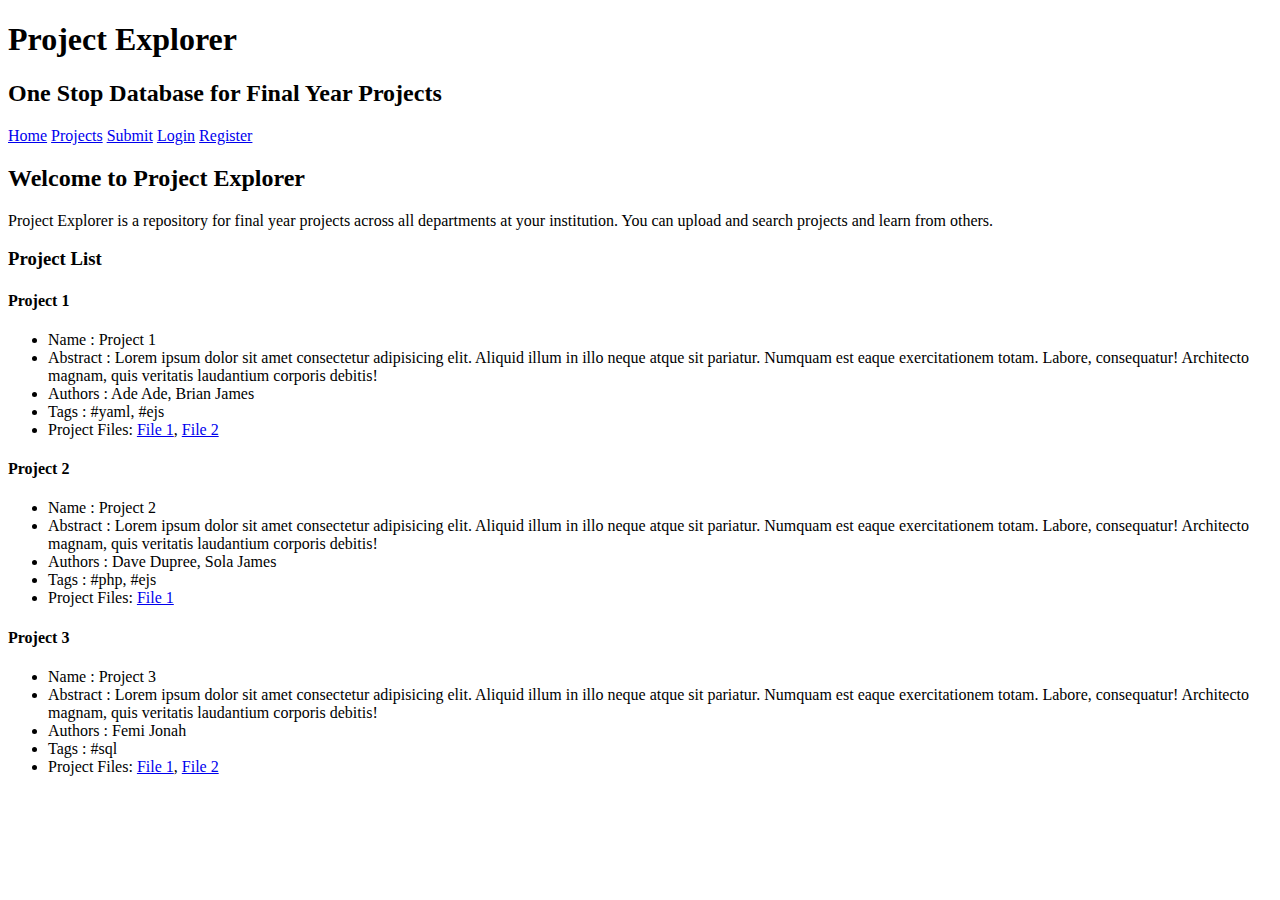
==== app/public/project-explorer/index.html @ f3e5cc0c "Created HTML pages for Project Explorer" ====
<!DOCTYPE html>
<html lang="en">
<head>
    <meta charset="UTF-8">
    <meta name="viewport" content="width=device-width, initial-scale=1.0">
    <title>Project Explorer</title>
</head>
<body>
    <header>
        <h1>Project Explorer</h1>
        <h2>One Stop Database for Final Year Projects</h2>
        <a href="index.html">Home</a>
        <a href="search.html">Projects</a>
        <a href="createproject.html">Submit</a>
        <a href="login.html">Login</a>
        <a href="register.html">Register</a>
    </header>
    <main>
        <h2>Welcome to Project Explorer</h2>
        <p>Project Explorer is a repository for final year projects across all departments at your institution. You can upload and search projects and learn from others.</p>
        <section>
            <h3>Project List</h3>
            <article>
                <h4>Project 1</h4>
                <ul>
                    <li>Name : Project 1</li>
                    <li>Abstract : Lorem ipsum dolor sit amet consectetur adipisicing elit. Aliquid illum in illo neque atque sit pariatur. Numquam est eaque exercitationem totam. Labore, consequatur! Architecto magnam, quis veritatis laudantium corporis debitis!</li>
                    <li>Authors : Ade Ade, Brian James</li>
                    <li>Tags : #yaml, #ejs</li>
                    <li>Project Files: <a href="#">File 1</a>, <a href="#">File 2</a></li>
                </ul>
            </article>
            <article>
                <h4>Project 2</h4>
                <ul>
                    <li>Name : Project 2</li>
                    <li>Abstract : Lorem ipsum dolor sit amet consectetur adipisicing elit. Aliquid illum in illo neque atque sit pariatur. Numquam est eaque exercitationem totam. Labore, consequatur! Architecto magnam, quis veritatis laudantium corporis debitis!</li>
                    <li>Authors : Dave Dupree, Sola James</li>
                    <li>Tags : #php, #ejs</li>
                    <li>Project Files: <a href="#">File 1</a></li>
                </ul>
            </article>
            <article>
                <h4>Project 3</h4>
                <ul>
                    <li>Name : Project 3</li>
                    <li>Abstract : Lorem ipsum dolor sit amet consectetur adipisicing elit. Aliquid illum in illo neque atque sit pariatur. Numquam est eaque exercitationem totam. Labore, consequatur! Architecto magnam, quis veritatis laudantium corporis debitis!</li>
                    <li>Authors : Femi Jonah</li>
                    <li>Tags : #sql</li>
                    <li>Project Files: <a href="#">File 1</a>, <a href="#">File 2</a></li>
                </ul>
            </article>
        </section>
    </main>
    
</body>
</html>
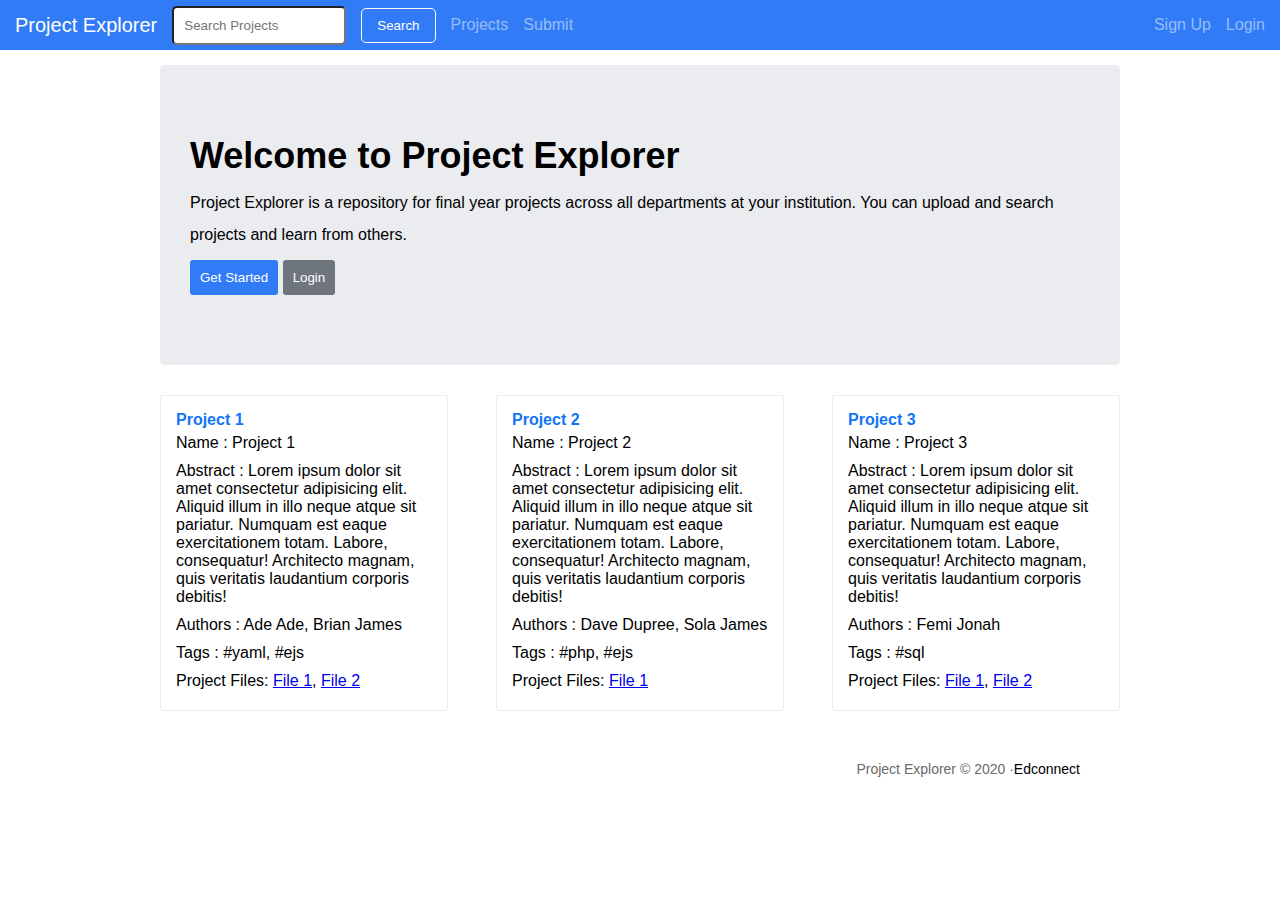
==== commit 05fed434: "Styled HTML pages for Project Explorer" ====
--- a/app/public/project-explorer/index.html
+++ b/app/public/project-explorer/index.html
@@ -4,22 +4,33 @@
     <meta charset="UTF-8">
     <meta name="viewport" content="width=device-width, initial-scale=1.0">
     <title>Project Explorer</title>
+    <link rel="stylesheet" href="css/style.css">
 </head>
 <body>
     <header>
-        <h1>Project Explorer</h1>
-        <h2>One Stop Database for Final Year Projects</h2>
-        <a href="index.html">Home</a>
-        <a href="search.html">Projects</a>
-        <a href="createproject.html">Submit</a>
-        <a href="login.html">Login</a>
-        <a href="register.html">Register</a>
+        <div class="link-left">
+            <a href="index.html" class="Logo"><h1>Project Explorer</h1></a>
+            <input type="text" placeholder="Search Projects">
+            <button>Search</button>
+            <a href="search.html">Projects</a>
+            <a href="createproject.html">Submit</a>
+        </div>
+        <div class="link-right">
+            <a href="login.html" class="login">Login</a>
+            <a href="register.html" class="register">Sign Up</a>
+        </div>
     </header>
-    <main>
-        <h2>Welcome to Project Explorer</h2>
-        <p>Project Explorer is a repository for final year projects across all departments at your institution. You can upload and search projects and learn from others.</p>
+    <main id="index">
+        <div class="Banner">
+            <h2>Welcome to Project Explorer</h2>
+            <p>Project Explorer is a repository for final year projects across all departments at your institution. You can upload and search projects and learn from others.</p>
+            <div class="buttons">
+                <button style="background-color: #317cf6;">Get Started</button>
+                <button style="background-color: #6e757c;">Login</button>
+            </div>
+        </div>
         <section>
-            <h3>Project List</h3>
+            <h3>Project List</h3>  <!-- this has been set to display:none -->
             <article>
                 <h4>Project 1</h4>
                 <ul>
@@ -51,7 +62,8 @@
                 </ul>
             </article>
         </section>
+        
     </main>
-    
+    <footer><p> Project Explorer &copy; 2020 &middot;</p> Edconnect</footer>
 </body>
 </html>--- a/app/public/project-explorer/css/style.css
+++ b/app/public/project-explorer/css/style.css
@@ -0,0 +1,667 @@
+*{
+    margin: 0;
+}
+header {
+    background-color: #317cf6;
+    font-family: sans-serif;
+    display: flex;
+    height: 50px;
+}
+.link-left{
+    display: flex;
+    flex: 1;
+}
+.link-right{
+    display: flex;
+    justify-content: flex-end;
+    flex: 1;
+}
+
+header h1{
+    font-size: 20px;
+    font-weight: 100;
+}
+header .Logo{
+    color: white;
+    padding: 0px 15px;
+}
+header a{
+    align-self: center;
+    color: #96bcfb;
+    text-decoration: none;
+}
+header p{
+    align-self: center;
+    color: #96bcfb;
+    padding-right: 10px;
+}
+header .full-name{
+    color: white;
+}
+
+header input{
+    height: 35px;
+    padding: 0px 10px;
+    align-self: center;
+    border-radius: 5px;
+    margin-right:15px;
+    width: 150px;
+}
+header button{
+    height: 35px;
+    align-self: center;
+    border-radius: 5px;
+    background-color: #317cf6;
+    border: 1px solid white;
+    color: white;
+    padding: 0px 15px;
+    margin-right:15px;
+}
+.link-left a{
+    padding-right:15px;
+}
+.link-right a{
+    padding-right:15px;
+}
+.register{
+    order: 1;
+}
+.login{
+    order: 2;
+}
+
+/* Home Page */
+
+#index{
+    margin: 15px auto ;
+    width: 75%;
+}
+#index .Banner{
+    height: 300px;
+    background-color: #eaecef;
+    border-radius: 5px;
+    align-content: center;
+    font-family: sans-serif;
+    padding: 60px 30px;
+    box-sizing: border-box;
+    display: flex;
+    flex-direction: column;
+    justify-content: space-evenly;
+}
+#index .Banner h2{
+    font-size: 36px;
+    font-weight: 700;
+}
+#index .Banner p {
+    font-size: 16px;
+    font-weight: 500;
+    line-height: 2em;
+}
+#index .Banner button{
+    padding: 10px 10px;
+    border: 0px;
+    border-radius: 3px;
+    color: white;
+    font-weight: 300;
+}
+#index section h3{
+    display: none;
+}
+#index section{
+    margin-top: 30px;
+    display: flex;
+    justify-content: space-between;
+}
+#index section article{
+    flex-basis: 30%;
+    border: 1px #eaecef solid;
+    border-radius: 3px;
+    padding: 15px;
+    box-sizing: border-box;
+    font-family: sans-serif;
+}
+#index section article li{
+    list-style-type: none;
+    padding: 5px 0px;
+    
+}
+#index section article ul{
+    padding-left: 0px;
+}
+#index section article h4{
+    color: #1275f6;
+}
+footer{
+    margin-top: 50px;
+    font-family: sans-serif;
+    display: flex;
+    font-size: 14px;
+    justify-content: flex-end;
+    font-weight: 400;
+    padding-right: 200px;
+}
+footer p{
+    color: #6b6a6b;
+}
+
+/* Login Page  */
+
+#login{
+    margin: 0 auto;
+    width: 500px;
+    padding: 50px 0px;
+    font-family: sans-serif;
+    display: flex;
+    flex-direction: column;
+}
+#login h2{
+    padding: 5px 0px;
+    font-weight: 500;
+    font-size: 28px;
+}
+#login p{
+    padding: 5px 0px;
+    font-weight: bold;
+    font-size: 14px;
+}
+#login input[type=email], #login input[type=password]{
+    margin: 5px 0px;
+    padding: 7px;
+    border-radius: 3px;
+    border: #dedede 1px solid;
+}
+#login input[type=submit]{
+    width: 60px;
+    padding: 8px 0px;
+    margin: 5px 0px;
+    color: white;
+    background-color: #317cf6;
+    border: 0px;
+    border-radius: 5px;
+}
+
+/*  Register page  */
+
+#register{
+    margin: 0 auto;
+    width: 750px;
+    padding: 50px 0px;
+    font-family: sans-serif;    
+}
+#register form{
+    display: flex;
+    flex-wrap: wrap;
+}
+#register h2{
+    flex-basis: 100%;
+    font-weight: 500;
+    font-size: 28px;
+    margin-left: 5px;
+}
+#register div{
+    flex-basis: 50%;
+    display: flex;
+    flex-direction: column;
+    padding: 5px;
+    box-sizing: border-box;
+}
+#register p{
+    font-weight: bold;
+    font-size: 14px;
+    margin: 7px 0px;
+}
+#register input, #register select{
+    padding: 7px;
+    border-radius: 3px;
+    border: #dedede 1px solid;
+}
+#register .first-name{
+    order: 1;
+}
+#register .last-name{
+    order: 2;
+}
+#register .email{
+    order: 3;
+}
+#register .password{
+    order: 4;
+}
+#register .matric{
+    order: 6;
+    flex-basis: 24%;
+}
+#register .program{
+    order: 5;
+}
+#register .year{
+    order: 7;
+    flex-basis: 24%;
+}
+#register input[type=submit]{
+    order: 8;
+    width: 60px;
+    padding: 8px 0px;
+    margin: 5px 0px;
+    color: white;
+    background-color: #317cf6;
+    border: 0px;
+    border-radius: 5px;
+    margin-left: 5px;
+}
+
+/*  Profile page  */
+
+#profile{
+    width: 90%;
+    margin: 0 auto;
+    display: flex;
+    flex-wrap: wrap;
+    font-family: sans-serif;
+}
+#profile .details{
+    display: flex;
+    padding: 30px 0;
+    align-content: center;
+    
+}
+#profile .details h4{
+    font-size: 28px;
+    font-weight: 700;
+    padding-right: 5px;
+}
+#profile .details p{
+    padding-top: 10px;
+    color: #6a6a6b;
+}
+#profile ul{
+    flex-basis: 100%;
+    list-style-type: none;
+    display: flex;
+    padding: 15px 40px;
+    margin-bottom: 40px;
+}
+#profile ul li{
+    flex-basis: 33%;
+    font-size: 14px;
+    font-weight: bold;
+}
+#profile form {
+    width: 100%;
+}
+#profile form h3{
+    width: 100%;
+    font-size: 18px;
+    font-weight: 600;
+    padding: 10px 0px;
+    border-bottom: 1px solid #dedede;
+}
+#profile .update-profile, #profile .change-password{
+    width: 70%;
+    margin: 40px auto;
+    display: flex;
+    flex-wrap: wrap;
+}
+#profile .update-profile div{
+    flex-basis: 50%;
+    display: flex;
+    flex-direction: column;
+    padding: 5px;
+    box-sizing: border-box;
+}
+#profile .update-profile p{
+    font-weight: bold;
+    font-size: 14px;
+    margin: 7px 0px;
+}
+#profile input, #profile select{
+    padding: 7px;
+    border-radius: 3px;
+    border: #dedede 1px solid;
+}
+#profile input[type=submit]{
+    padding: 8px;
+    margin: 5px 0px;
+    color: white;
+    background-color: #317cf6;
+    border: 0px;
+    border-radius: 5px;
+    margin-left: 5px;
+}
+#profile .change-password div{
+    flex-basis: 33%;
+    justify-content: space-between;
+    display: flex;
+    flex-direction: column;
+    padding: 5px;
+    box-sizing: border-box;
+}
+#profile .update-profile p,#profile .change-password p{
+    font-weight: bold;
+    font-size: 14px;
+    margin: 7px 0px;
+}
+
+/* Search Page */
+
+#search{
+    width: 60%;
+    margin: 30px auto;
+    font-family: sans-serif;
+}
+#search h2{
+    font-weight: 600;
+    font-size: 26px;
+    margin-left: 5px;
+    padding: 10px 0px;
+}
+#search form{
+    display: flex;
+    padding: 20px;
+}
+#search form input[type=text]{
+    flex-basis: 60%;
+    border: #dedede 1px solid;
+    border-radius: 5px;
+    padding: 10px;
+}
+#search form div{
+    flex-basis: 25%;
+    display: flex;
+    align-items: center;
+    margin: 0px 5px ;
+    border-radius: 3px;
+    border: 1px #dedede solid ;
+
+}
+#search form div select{
+    border: 0px;
+    border-left: 1px #dedede solid;
+    padding: 9px 0px;
+}
+#search form div p{
+    font-weight: bold;
+    font-size: 14px;
+    padding: 10px ;
+    background-color: #eaecef;
+}
+#search form input[type=submit]{
+    padding: 10px 15px;
+    color: white;
+    background-color: #317cf6;
+    border: 0px;
+    border-radius: 5px;
+    margin-left: 5px;
+}
+#search h3{
+    font-weight: 600;
+    font-size: 18px;
+    margin-left: 5px;
+    padding: 10px 0px;
+}
+#search section{
+    display: flex;
+}
+#search section article{
+    flex-basis: 30%;
+    border: 1px #eaecef solid;
+    border-radius: 3px;
+    padding: 15px;
+    box-sizing: border-box;
+    font-family: sans-serif;
+}
+#search section article li{
+    list-style-type: none;
+    padding: 5px 0px;
+    
+}
+#search section article ul{
+    padding-left: 0px;
+}
+#search section article h4{
+    color: #1275f6;
+}
+
+/*Create Project Page*/
+
+#createproject{
+    width: 30%;
+    margin: 30px auto;
+    font-family: sans-serif;
+}
+#createproject form{
+    display: flex;
+    flex-direction: column;
+    justify-content: space-between;
+}
+#createproject form h2{
+    font-weight: 600;
+    font-size: 26px;
+    padding: 10px 0px;
+}
+#createproject form  p{
+    font-size: 14px;
+    padding: 10px 0px ;
+}
+#createproject form input[type=text]{
+    border: #dedede 1px solid;
+    border-radius: 5px;
+    padding: 10px;
+}
+#createproject form textarea{
+    border: #dedede 1px solid;
+    border-radius: 5px;
+    padding: 10px;
+    height: 100px;
+}
+#createproject form input[type=submit]{
+    width: 80px;
+    padding: 10px 15px;
+    color: white;
+    background-color: #317cf6;
+    border: 0px;
+    border-radius: 5px;
+    margin: 20px 0px;
+}
+
+/* Edit Project Page */
+
+#editproject{
+    width: 70%;
+    margin: 0 auto;
+    display: flex;
+    flex-wrap: wrap;
+    font-family: sans-serif;
+}
+#editproject h3{
+    padding: 30px 0px;
+    flex-basis: 100%;
+    font-size: 28px;
+    font-weight: 700;
+}
+#editproject ul{
+    flex-basis: 70%;
+    list-style-type: none;
+    display: flex;
+    padding: 15px 40px;
+    margin-bottom: 40px;
+}
+#editproject ul li{
+    flex-basis: 33%;
+    font-size: 14px;
+    font-weight: bold;
+}
+#editproject a{
+    font-size: 14px;
+    text-decoration: none;
+    padding: 10px 15px;
+    margin: 15px auto auto 0;
+    color: white;
+    background-color: #317cf6;
+    border: 0px;
+    border-radius: 5px;
+    margin-left: 5px;
+}
+#editproject form{
+    display: flex;
+    flex-wrap: wrap;
+    width: 100%;
+    justify-content: space-between;
+}
+#editproject form div{
+    flex-basis: 48%;
+    display: flex;
+    flex-direction: column;
+}
+#editproject form div h4{
+    width: 100%;
+    font-size: 20px;
+    border-bottom: 1px solid #eaecef;
+    padding: 10px 0px;
+    margin-bottom: 10px;
+}
+#editproject form div input[type=text]{
+    border: #dedede 1px solid;
+    border-radius: 5px;
+    padding: 10px;
+}
+#editproject form div textarea{
+    border: #dedede 1px solid;
+    border-radius: 5px;
+    padding: 10px;
+    height: 100px;
+}
+#editproject form input[type=submit]{
+    width: 80px;
+    padding: 10px 15px;
+    color: white;
+    background-color: #317cf6;
+    border: 0px;
+    border-radius: 5px;
+    margin: 20px 0px;
+}
+#editproject form div p{
+    font-size: 14px;
+    padding: 10px 0px ;
+}
+#editproject form div input[type=file]{
+    border: #dedede 1px solid;
+    border-radius: 5px;
+    padding: 10px;
+}
+#editproject form div .upload{
+    border: #dedede 1px solid;
+    border-radius: 5px;
+    margin-top:10px ;
+}
+#editproject form div .upload h4{
+    background-color: #eaecef;
+    padding: 10px;
+    box-sizing: border-box;
+}
+#editproject form div .upload p{
+    text-align: center;
+}
+
+/* View Project Page */
+
+#viewproject{
+    width: 70%;
+    margin: 0 auto;
+    display: flex;
+    flex-wrap: wrap;
+    font-family: sans-serif;
+}
+#viewproject h3{
+    padding: 30px 0px;
+    flex-basis: 100%;
+    font-size: 28px;
+    font-weight: 700;
+}
+#viewproject ul{
+    flex-basis: 70%;
+    list-style-type: none;
+    display: flex;
+    padding: 15px 40px;
+    margin-bottom: 40px;
+}
+#viewproject ul li{
+    flex-basis: 33%;
+    font-size: 14px;
+    font-weight: bold;
+}
+#viewproject a{
+    font-size: 14px;
+    text-decoration: none;
+    padding: 10px 15px;
+    margin: 15px auto auto 0;
+    color: white;
+    background-color: #317cf6;
+    border: 0px;
+    border-radius: 5px;
+    margin-left: 5px;
+}
+#viewproject section{
+    display: flex;
+    width: 100%;
+    justify-content: space-between;
+}
+#viewproject section div{
+    flex-basis: 48%;
+}
+#viewproject section div h4{
+    width: 100%;
+    font-size: 20px;
+    border-bottom: 1px solid #eaecef;
+    padding: 10px 0px;
+    margin-bottom: 10px;
+}
+#viewproject section div h5{
+    width: 100%;
+    font-size: 20px;
+    padding: 10px 0px 0px 0px;
+    margin-bottom: 10px;
+}
+#viewproject section div p{
+    line-height: 1.5em;
+    font-size: 15px;
+}
+#viewproject section div textarea{
+    border: #dedede 1px solid;
+    border-radius: 5px;
+    padding: 10px;
+    width: 100%;
+}
+#viewproject section div input[type=submit]{
+    padding: 10px 15px;
+    color: white;
+    background-color: #317cf6;
+    border: 0px;
+    border-radius: 5px;
+}
+#viewproject section div ul{
+    flex-basis: 100%;
+    flex-direction: column;
+    
+    padding: 10px;
+    margin-bottom: 40px;
+}
+#viewproject section div ul li{
+    background-color: #eaecef;
+    padding: 10px;
+    box-sizing: border-box;
+    border-radius: 5px 5px 0px 0px;
+    border: 1px solid #dedede;
+    border-bottom: 0;
+}
+#viewproject section div ul p{
+    padding: 10px;
+    box-sizing: border-box;
+    border: 1px solid #dedede;
+    border-bottom: 0;
+}
+#viewproject section div ul .opposite{
+    border: 1px solid #dedede;
+    border-top: 0;
+    border-radius: 0px 0px 5px 5px;
+}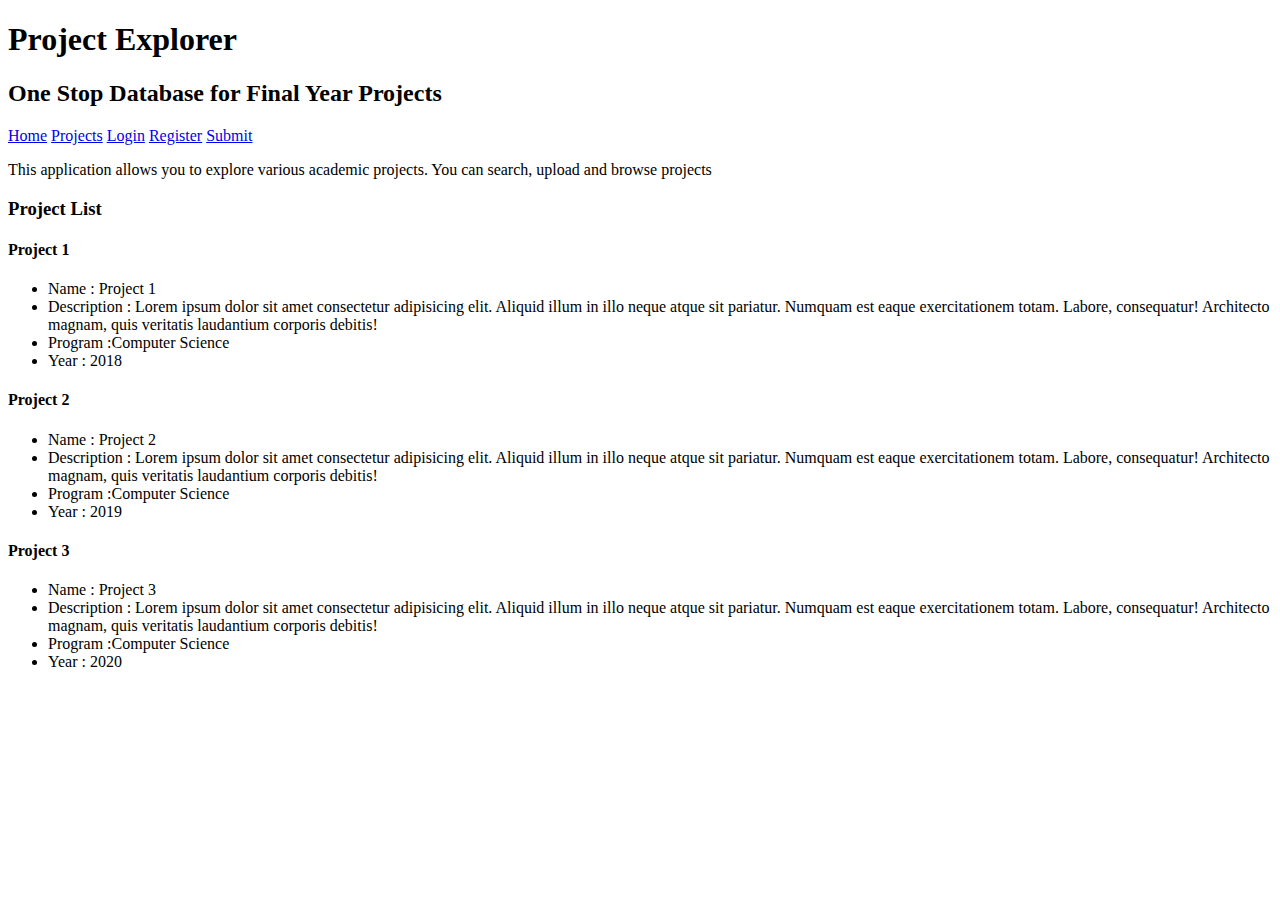
==== commit aeadf0ad: "Updated HTML pages for Project Explorer" ====
--- a/app/public/project-explorer/index.html
+++ b/app/public/project-explorer/index.html
@@ -4,66 +4,53 @@
     <meta charset="UTF-8">
     <meta name="viewport" content="width=device-width, initial-scale=1.0">
     <title>Project Explorer</title>
-    <link rel="stylesheet" href="css/style.css">
 </head>
 <body>
     <header>
-        <div class="link-left">
-            <a href="index.html" class="Logo"><h1>Project Explorer</h1></a>
-            <input type="text" placeholder="Search Projects">
-            <button>Search</button>
-            <a href="search.html">Projects</a>
-            <a href="createproject.html">Submit</a>
-        </div>
-        <div class="link-right">
-            <a href="login.html" class="login">Login</a>
-            <a href="register.html" class="register">Sign Up</a>
-        </div>
+        <h1>Project Explorer</h1>
+        <h2>One Stop Database for Final Year Projects</h2>
     </header>
-    <main id="index">
-        <div class="Banner">
-            <h2>Welcome to Project Explorer</h2>
-            <p>Project Explorer is a repository for final year projects across all departments at your institution. You can upload and search projects and learn from others.</p>
-            <div class="buttons">
-                <button style="background-color: #317cf6;">Get Started</button>
-                <button style="background-color: #6e757c;">Login</button>
-            </div>
-        </div>
+    <nav>
+        <a href="index.html">Home</a>
+        <a href="search.html">Projects</a>
+        <a href="login.html">Login</a>
+        <a href="register.html">Register</a>
+        <a href="createproject.html">Submit</a>
+    </nav>
+    <main>
+        
+        <p>This application allows you to explore various academic projects. You can search, upload and browse projects</p>
+        <h3>Project List</h3>
         <section>
-            <h3>Project List</h3>  <!-- this has been set to display:none -->
-            <article>
-                <h4>Project 1</h4>
-                <ul>
-                    <li>Name : Project 1</li>
-                    <li>Abstract : Lorem ipsum dolor sit amet consectetur adipisicing elit. Aliquid illum in illo neque atque sit pariatur. Numquam est eaque exercitationem totam. Labore, consequatur! Architecto magnam, quis veritatis laudantium corporis debitis!</li>
-                    <li>Authors : Ade Ade, Brian James</li>
-                    <li>Tags : #yaml, #ejs</li>
-                    <li>Project Files: <a href="#">File 1</a>, <a href="#">File 2</a></li>
-                </ul>
-            </article>
-            <article>
-                <h4>Project 2</h4>
-                <ul>
-                    <li>Name : Project 2</li>
-                    <li>Abstract : Lorem ipsum dolor sit amet consectetur adipisicing elit. Aliquid illum in illo neque atque sit pariatur. Numquam est eaque exercitationem totam. Labore, consequatur! Architecto magnam, quis veritatis laudantium corporis debitis!</li>
-                    <li>Authors : Dave Dupree, Sola James</li>
-                    <li>Tags : #php, #ejs</li>
-                    <li>Project Files: <a href="#">File 1</a></li>
-                </ul>
-            </article>
-            <article>
-                <h4>Project 3</h4>
-                <ul>
-                    <li>Name : Project 3</li>
-                    <li>Abstract : Lorem ipsum dolor sit amet consectetur adipisicing elit. Aliquid illum in illo neque atque sit pariatur. Numquam est eaque exercitationem totam. Labore, consequatur! Architecto magnam, quis veritatis laudantium corporis debitis!</li>
-                    <li>Authors : Femi Jonah</li>
-                    <li>Tags : #sql</li>
-                    <li>Project Files: <a href="#">File 1</a>, <a href="#">File 2</a></li>
-                </ul>
-            </article>
+            
+        
+            <h4>Project 1</h4>
+            <ul>
+                <li>Name : Project 1</li>
+                <li>Description : Lorem ipsum dolor sit amet consectetur adipisicing elit. Aliquid illum in illo neque atque sit pariatur. Numquam est eaque exercitationem totam. Labore, consequatur! Architecto magnam, quis veritatis laudantium corporis debitis!</li>
+                <li>Program :Computer Science</li>
+                <li>Year : 2018</li>
+            </ul>
         </section>
-        
+        <section>   
+            <h4>Project 2</h4>
+            <ul>
+                <li>Name : Project 2</li>
+                <li>Description : Lorem ipsum dolor sit amet consectetur adipisicing elit. Aliquid illum in illo neque atque sit pariatur. Numquam est eaque exercitationem totam. Labore, consequatur! Architecto magnam, quis veritatis laudantium corporis debitis!</li>
+                <li>Program :Computer Science</li>
+                <li>Year : 2019</li>
+            </ul>  
+        </section>
+        <section>
+            <h4>Project 3</h4>
+            <ul>
+                <li>Name : Project 3</li>
+                <li>Description : Lorem ipsum dolor sit amet consectetur adipisicing elit. Aliquid illum in illo neque atque sit pariatur. Numquam est eaque exercitationem totam. Labore, consequatur! Architecto magnam, quis veritatis laudantium corporis debitis!</li>
+                <li>Program :Computer Science</li>
+                <li>Year : 2020</li>
+            </ul> 
+        </section>
     </main>
-    <footer><p> Project Explorer &copy; 2020 &middot;</p> Edconnect</footer>
+    
 </body>
 </html>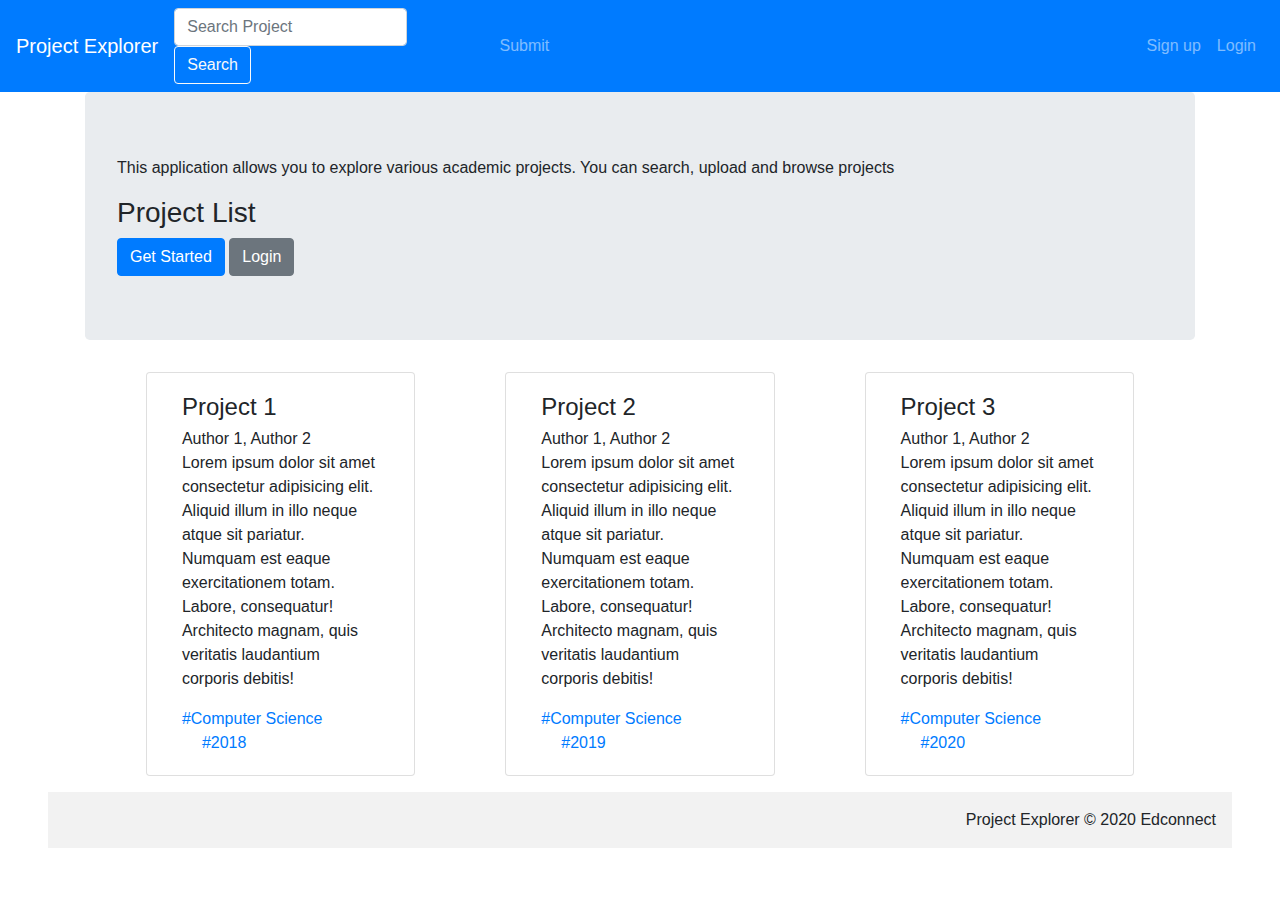
==== commit 1f059921: "Styled HTML Pages for Project Explorer in Bootstrap" ====
--- a/app/public/project-explorer/index.html
+++ b/app/public/project-explorer/index.html
@@ -4,53 +4,76 @@
     <meta charset="UTF-8">
     <meta name="viewport" content="width=device-width, initial-scale=1.0">
     <title>Project Explorer</title>
+    <link rel="stylesheet" href="css/bootstrap.min.css">
+    <link rel="stylesheet" href="css/style.css">
 </head>
 <body>
     <header>
-        <h1>Project Explorer</h1>
-        <h2>One Stop Database for Final Year Projects</h2>
+        <nav class="navbar navbar-expand-md navbar-dark bg-primary">
+            <a class="navbar-brand" href="index.html" >Project Explorer</a>
+            <button class="navbar-toggler" type="button" data-toggle="collapse" data-target="#navbarSupportedContent" aria-controls="navbarSupportedContent" aria-expanded="false" aria-label="Toggle navigation">
+                <span class="navbar-toggler-icon"></span>
+              </button>
+              <div class="collapse navbar-collapse" id="navbarSupportedContent">
+            <form class="form-inline">
+                <input class="form-control mr-sm-2" type="search" placeholder="Search Project" aria-label="Search">
+                <button class="btn btn-outline-light" type="submit">Search</button>
+            </form>
+
+            <ul class="navbar-nav">
+                <div>
+                <li class="nav-item"><a class="nav-link" href="createproject.html">Submit</a></li>
+                </div>
+                <div style="display:flex;">
+                <li class="nav-item"><a class="nav-link" href="register.html">Sign up</a></li>
+                <li class="nav-item"><a class="nav-link" href="login.html">Login</a></li>
+                </div>
+            </ul>    
+            </div>
+        </nav>
     </header>
-    <nav>
-        <a href="index.html">Home</a>
-        <a href="search.html">Projects</a>
-        <a href="login.html">Login</a>
-        <a href="register.html">Register</a>
-        <a href="createproject.html">Submit</a>
-    </nav>
-    <main>
-        
+    <main class="container">
+        <div class="jumbotron">
         <p>This application allows you to explore various academic projects. You can search, upload and browse projects</p>
         <h3>Project List</h3>
-        <section>
-            
-        
-            <h4>Project 1</h4>
-            <ul>
-                <li>Name : Project 1</li>
-                <li>Description : Lorem ipsum dolor sit amet consectetur adipisicing elit. Aliquid illum in illo neque atque sit pariatur. Numquam est eaque exercitationem totam. Labore, consequatur! Architecto magnam, quis veritatis laudantium corporis debitis!</li>
-                <li>Program :Computer Science</li>
-                <li>Year : 2018</li>
-            </ul>
+        <a href="register.html" class="btn btn-primary">Get Started</a>
+        <a href="login.html" class="btn btn-secondary">Login</a>
+        </div>
+        <div class="row justify-content-around m-3">
+        <section class="col-md-3 card">
+            <div class="card-body">
+            <h4 class="card-title">Project 1</h4>
+            <p class="card-subtitle">Author 1, Author 2</p>
+                <p class="card-text">Lorem ipsum dolor sit amet consectetur adipisicing elit. Aliquid illum in illo neque atque sit pariatur. Numquam est eaque exercitationem totam. Labore, consequatur! Architecto magnam, quis veritatis laudantium corporis debitis!</p>
+                <a href="#" class="card-link">#Computer Science</a>
+                <a href="#" class="card-link">#2018</a>
+            </div>
         </section>
-        <section>   
-            <h4>Project 2</h4>
-            <ul>
-                <li>Name : Project 2</li>
-                <li>Description : Lorem ipsum dolor sit amet consectetur adipisicing elit. Aliquid illum in illo neque atque sit pariatur. Numquam est eaque exercitationem totam. Labore, consequatur! Architecto magnam, quis veritatis laudantium corporis debitis!</li>
-                <li>Program :Computer Science</li>
-                <li>Year : 2019</li>
-            </ul>  
+        <section class="col-md-3 card">   
+            <div class="card-body">
+                <h4 class="card-title">Project 2</h4>
+                <p class="card-subtitle">Author 1, Author 2</p>
+                    <p class="card-text">Lorem ipsum dolor sit amet consectetur adipisicing elit. Aliquid illum in illo neque atque sit pariatur. Numquam est eaque exercitationem totam. Labore, consequatur! Architecto magnam, quis veritatis laudantium corporis debitis!</p>
+                    <a href="#" class="card-link">#Computer Science</a>
+                    <a href="#" class="card-link">#2019</a>
+                </div>
         </section>
-        <section>
-            <h4>Project 3</h4>
-            <ul>
-                <li>Name : Project 3</li>
-                <li>Description : Lorem ipsum dolor sit amet consectetur adipisicing elit. Aliquid illum in illo neque atque sit pariatur. Numquam est eaque exercitationem totam. Labore, consequatur! Architecto magnam, quis veritatis laudantium corporis debitis!</li>
-                <li>Program :Computer Science</li>
-                <li>Year : 2020</li>
-            </ul> 
+        <section class="col-md-3 card">
+            <div class="card-body">
+                <h4 class="card-title">Project 3</h4>
+                <p class="card-subtitle">Author 1, Author 2</p>
+                    <p class="card-text">Lorem ipsum dolor sit amet consectetur adipisicing elit. Aliquid illum in illo neque atque sit pariatur. Numquam est eaque exercitationem totam. Labore, consequatur! Architecto magnam, quis veritatis laudantium corporis debitis!</p>
+                    <a href="#" class="card-link">#Computer Science</a>
+                    <a href="#" class="card-link">#2020</a>
+                </div>
         </section>
+        </div>
     </main>
+    <footer>
+        <div class="text-right p-3 my-0 mx-md-5"style="background-color: rgba(0, 0, 0, 0.05);">
+            Project Explorer © 2020 Edconnect
+        </div>
+    </footer>
     
 </body>
 </html>--- a/app/public/project-explorer/css/style.css
+++ b/app/public/project-explorer/css/style.css
@@ -0,0 +1,5 @@
+header nav ul{
+    display: flex;
+    justify-content: space-between;
+    width: 71%;
+}
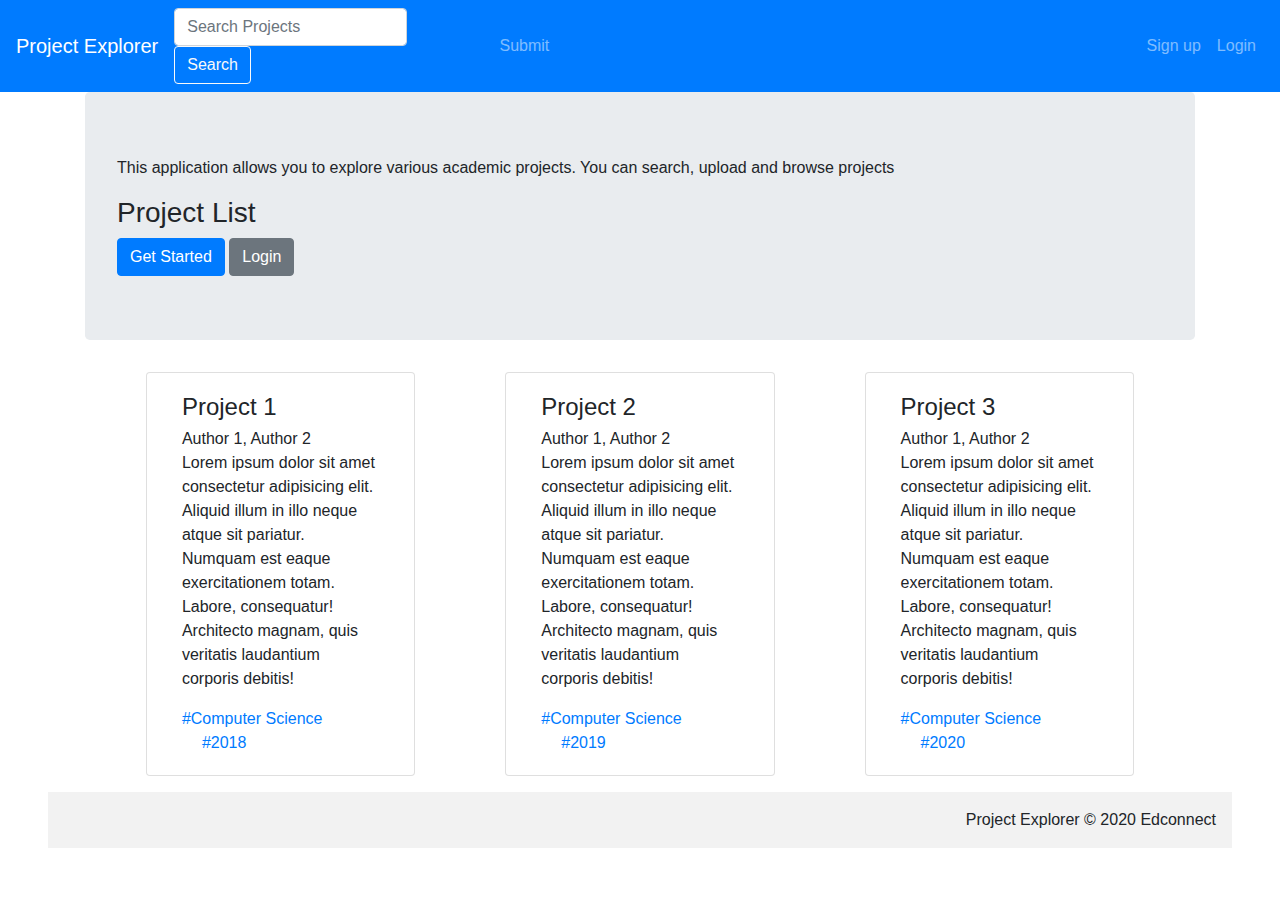
==== commit 3f08b7fb: "edited the search form" ====
--- a/app/public/project-explorer/index.html
+++ b/app/public/project-explorer/index.html
@@ -15,8 +15,8 @@
                 <span class="navbar-toggler-icon"></span>
               </button>
               <div class="collapse navbar-collapse" id="navbarSupportedContent">
-            <form class="form-inline">
-                <input class="form-control mr-sm-2" type="search" placeholder="Search Project" aria-label="Search">
+            <form class="form-inline" name="searchForm">
+                <input class="form-control mr-sm-2" type="search" placeholder="Search Projects" aria-label="Search">
                 <button class="btn btn-outline-light" type="submit">Search</button>
             </form>
 
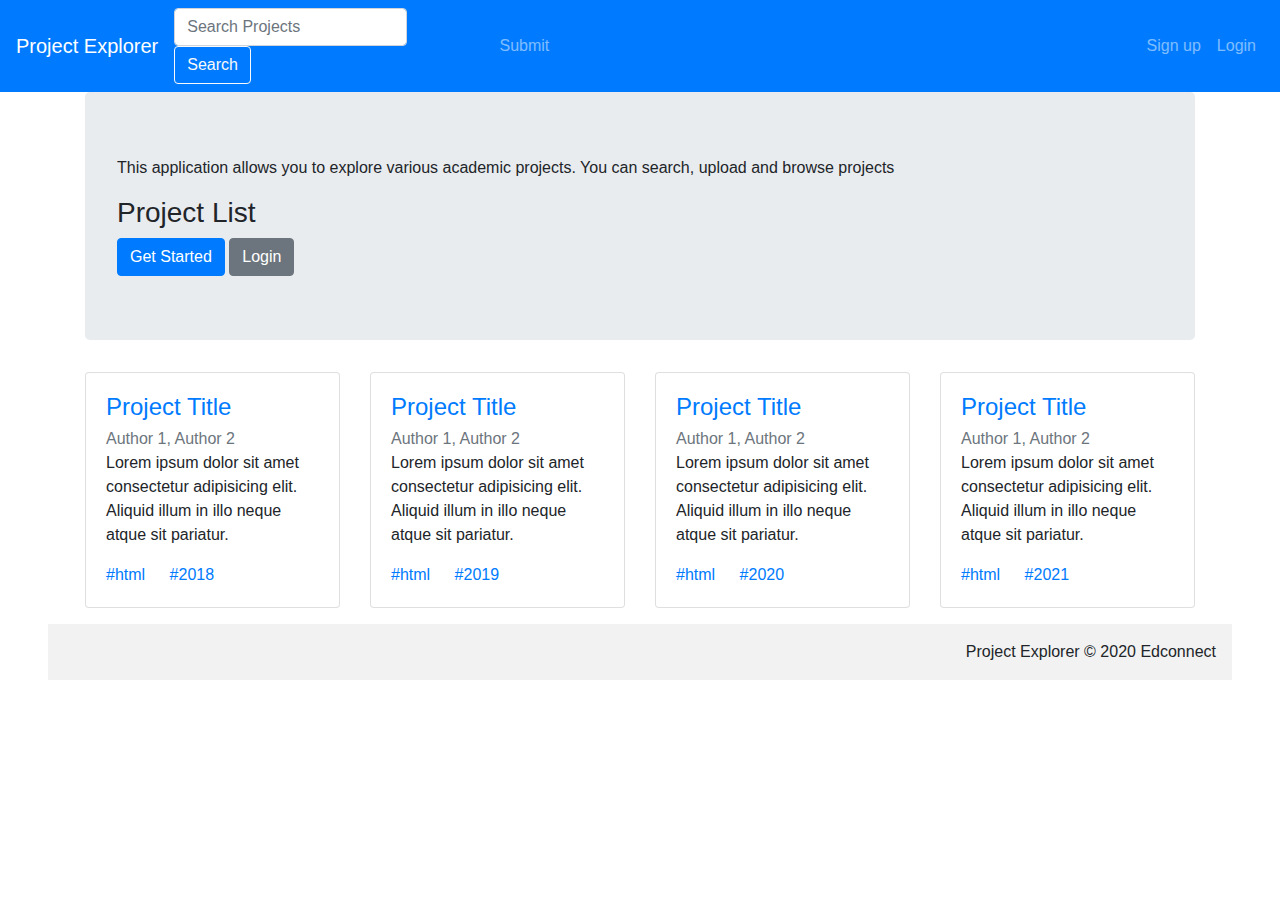
==== commit 4df37b04: "edited the search form and index page" ====
--- a/app/public/project-explorer/index.html
+++ b/app/public/project-explorer/index.html
@@ -39,33 +39,50 @@
         <a href="register.html" class="btn btn-primary">Get Started</a>
         <a href="login.html" class="btn btn-secondary">Login</a>
         </div>
-        <div class="row justify-content-around m-3">
-        <section class="col-md-3 card">
+        <div class="row justify-content-between my-3">
+        <section class="col-md-3">
+            <div class="card">
             <div class="card-body">
-            <h4 class="card-title">Project 1</h4>
-            <p class="card-subtitle">Author 1, Author 2</p>
-                <p class="card-text">Lorem ipsum dolor sit amet consectetur adipisicing elit. Aliquid illum in illo neque atque sit pariatur. Numquam est eaque exercitationem totam. Labore, consequatur! Architecto magnam, quis veritatis laudantium corporis debitis!</p>
-                <a href="#" class="card-link">#Computer Science</a>
+            <h4 class="card-title text-primary">Project Title</h4>
+            <p class="card-subtitle text-muted">Author 1, Author 2</p>
+                <p class="card-text">Lorem ipsum dolor sit amet consectetur adipisicing elit. Aliquid illum in illo neque atque sit pariatur. </p>
+                <a href="#" class="card-link">#html</a>
                 <a href="#" class="card-link">#2018</a>
             </div>
+            </div>
         </section>
-        <section class="col-md-3 card">   
+        <section class="col-md-3">
+            <div class="card">
             <div class="card-body">
-                <h4 class="card-title">Project 2</h4>
-                <p class="card-subtitle">Author 1, Author 2</p>
-                    <p class="card-text">Lorem ipsum dolor sit amet consectetur adipisicing elit. Aliquid illum in illo neque atque sit pariatur. Numquam est eaque exercitationem totam. Labore, consequatur! Architecto magnam, quis veritatis laudantium corporis debitis!</p>
-                    <a href="#" class="card-link">#Computer Science</a>
-                    <a href="#" class="card-link">#2019</a>
-                </div>
+            <h4 class="card-title text-primary">Project Title</h4>
+            <p class="card-subtitle text-muted">Author 1, Author 2</p>
+                <p class="card-text">Lorem ipsum dolor sit amet consectetur adipisicing elit. Aliquid illum in illo neque atque sit pariatur. </p>
+                <a href="#" class="card-link">#html</a>
+                <a href="#" class="card-link">#2019</a>
+            </div>
+            </div>
         </section>
-        <section class="col-md-3 card">
+        <section class="col-md-3">
+            <div class="card">
             <div class="card-body">
-                <h4 class="card-title">Project 3</h4>
-                <p class="card-subtitle">Author 1, Author 2</p>
-                    <p class="card-text">Lorem ipsum dolor sit amet consectetur adipisicing elit. Aliquid illum in illo neque atque sit pariatur. Numquam est eaque exercitationem totam. Labore, consequatur! Architecto magnam, quis veritatis laudantium corporis debitis!</p>
-                    <a href="#" class="card-link">#Computer Science</a>
-                    <a href="#" class="card-link">#2020</a>
-                </div>
+            <h4 class="card-title text-primary">Project Title</h4>
+            <p class="card-subtitle text-muted">Author 1, Author 2</p>
+                <p class="card-text">Lorem ipsum dolor sit amet consectetur adipisicing elit. Aliquid illum in illo neque atque sit pariatur. </p>
+                <a href="#" class="card-link">#html</a>
+                <a href="#" class="card-link">#2020</a>
+            </div>
+            </div>
+        </section>
+        <section class="col-md-3">
+            <div class="card">
+            <div class="card-body">
+            <h4 class="card-title text-primary">Project Title</h4>
+            <p class="card-subtitle text-muted">Author 1, Author 2</p>
+                <p class="card-text">Lorem ipsum dolor sit amet consectetur adipisicing elit. Aliquid illum in illo neque atque sit pariatur. </p>
+                <a href="#" class="card-link">#html</a>
+                <a href="#" class="card-link">#2021</a>
+            </div>
+            </div>
         </section>
         </div>
     </main>
